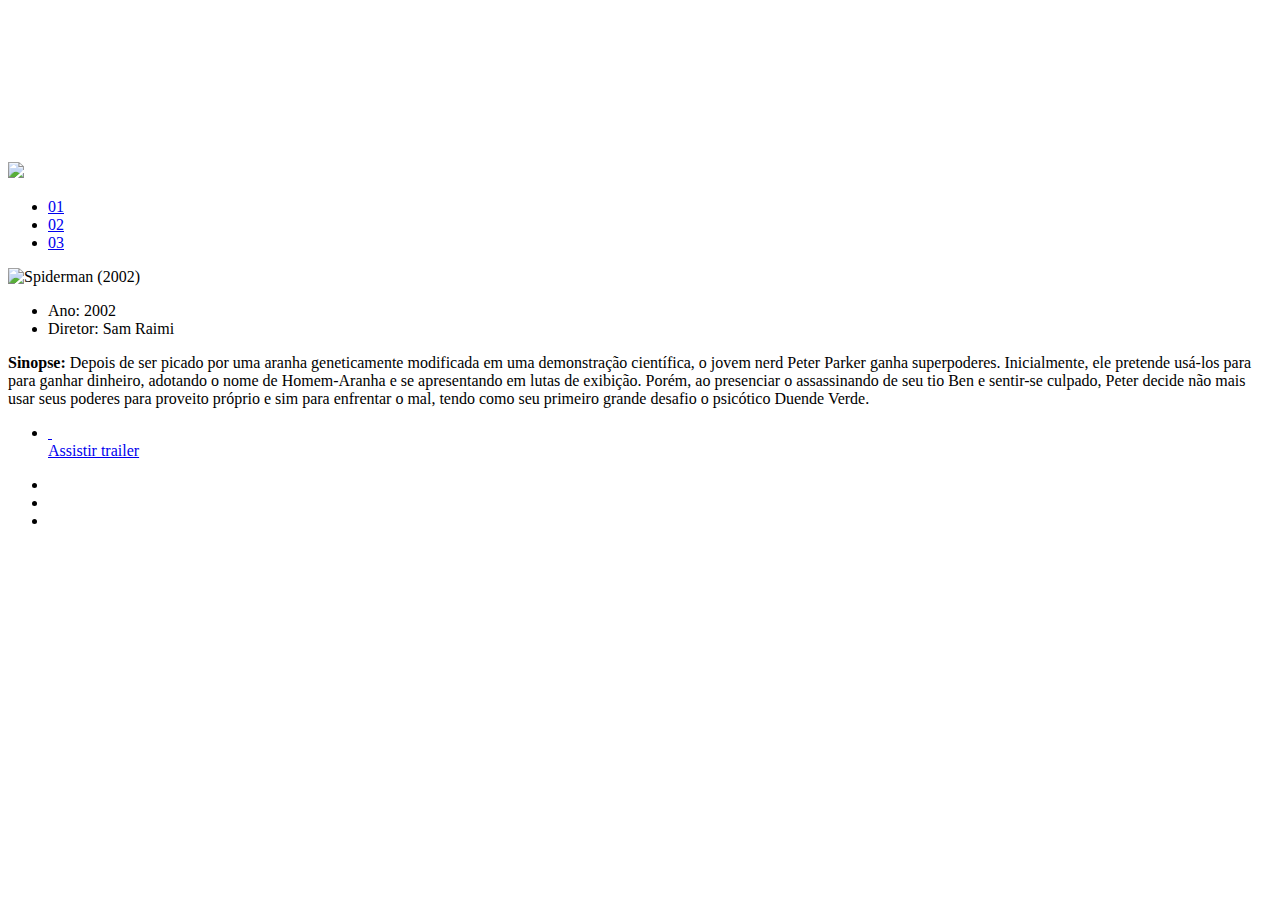
==== Projeto Spider-Man HTML CSS JS/assets/pages/tobey-maguire/spiderman1.html @ 19bfcae7 "alterando" ====
<!DOCTYPE html>
<html lang="en">
<head>
  <meta charset="UTF-8">
  <meta http-equiv="X-UA-Compatible" content="IE=edge">
  <meta name="viewport" content="width=device-width, initial-scale=1.0">
  <title>Multiverso | Spiderman</title>
  <link href="../../assets/css/internal.css" rel="stylesheet" />
  <link rel="stylesheet" href="https://cdn.jsdelivr.net/npm/@fancyapps/ui@4.0/dist/fancybox.css"/>
</head>
<body>
  <div class="s-wrapper">
    
    <video autoplay loop>
      <source src="../../assets/videos/spiderman-2002-trailer.mp4" type="video/mp4" />
    </video>

    <div class="s-left-column">
      <nav class="navigator">
        <div class="navigator__icon">
          <a href="../../index.html">
            <img src="../../assets/images/icons/spiderman1.png" />
          </a>
        </div>
        <ul>
          <li><a href="#01">01</a></li>
          <li><a href="spiderman2.html">02</a></li>
          <li><a href="spiderman3.html">03</a></li>
        </ul>
      </nav>
    </div>


    <div class="s-main-content">
      <div class="s-main-content__top">
        <div class="s-logo">
          <img src="../../assets/images/spiderman-tobey/movie-01/logo.png" alt="Spiderman (2002)"
            title="Spiderman (2002)" />
        </div>

        <div class="s-description">
          <div class="pills">
            <ul>
              <li>Ano: 2002</li>
              <li>Diretor: Sam Raimi</li>
            </ul>
          </div>

          <div class="s-description__text">
            <p><strong>Sinopse:</strong>&nbsp;Depois de ser picado por uma aranha geneticamente modificada em uma
              demonstração científica, o jovem nerd Peter Parker ganha superpoderes. Inicialmente, ele pretende usá-los
              para para ganhar dinheiro, adotando o nome de Homem-Aranha e se apresentando em lutas de exibição. Porém,
              ao presenciar o assassinando de seu tio Ben e sentir-se culpado, Peter decide não mais usar seus poderes
              para proveito próprio e sim para enfrentar o mal, tendo como seu primeiro grande desafio o psicótico
              Duende Verde.</p>
          </div>
        </div>

        <div class="s-links">
          <ul>
            <li>
              <a href="https://www.youtube.com/watch?v=TYMMOjBUPMM" class="link-button" target="_blank">
                <span class="icon">
                  <div class="play-icon">&nbsp;</div>
                </span>
                <span class="label">
                  Assistir trailer
                </span>
              </a>
            </li>
          </ul>
        </div>

      </div>

      <div class="s-main-content__bottom">
        <div class="gallery">
          <ul>
            <li>
              <a data-fancybox href="../../assets/images/spiderman-tobey/movie-01/gallery/image-01-full.jpg">
                <img src="../../assets/images/spiderman-tobey/movie-01/gallery/image-01.png" alt="">
              </a>
            </li>
            <li>
              <a data-fancybox href="../../assets/images/spiderman-tobey/movie-01/gallery/image-02-full.jpg">
                <img src="../../assets/images/spiderman-tobey/movie-01/gallery/image-02.png" alt="">
              </a>
            </li>
            <li>
              <a data-fancybox href="../../assets/images/spiderman-tobey/movie-01/gallery/image-03-full.jpg">
                <img src="../../assets/images/spiderman-tobey/movie-01/gallery/image-03.png" alt="">
              </a>
            </li>
          </ul>
        </div>
      </div>
    </div>
  </div>
  <script src="https://cdn.jsdelivr.net/npm/@fancyapps/ui@4.0/dist/fancybox.umd.js"></script>
  <script>
    //  JavaScript will go here
  </script>
</body>
</html>
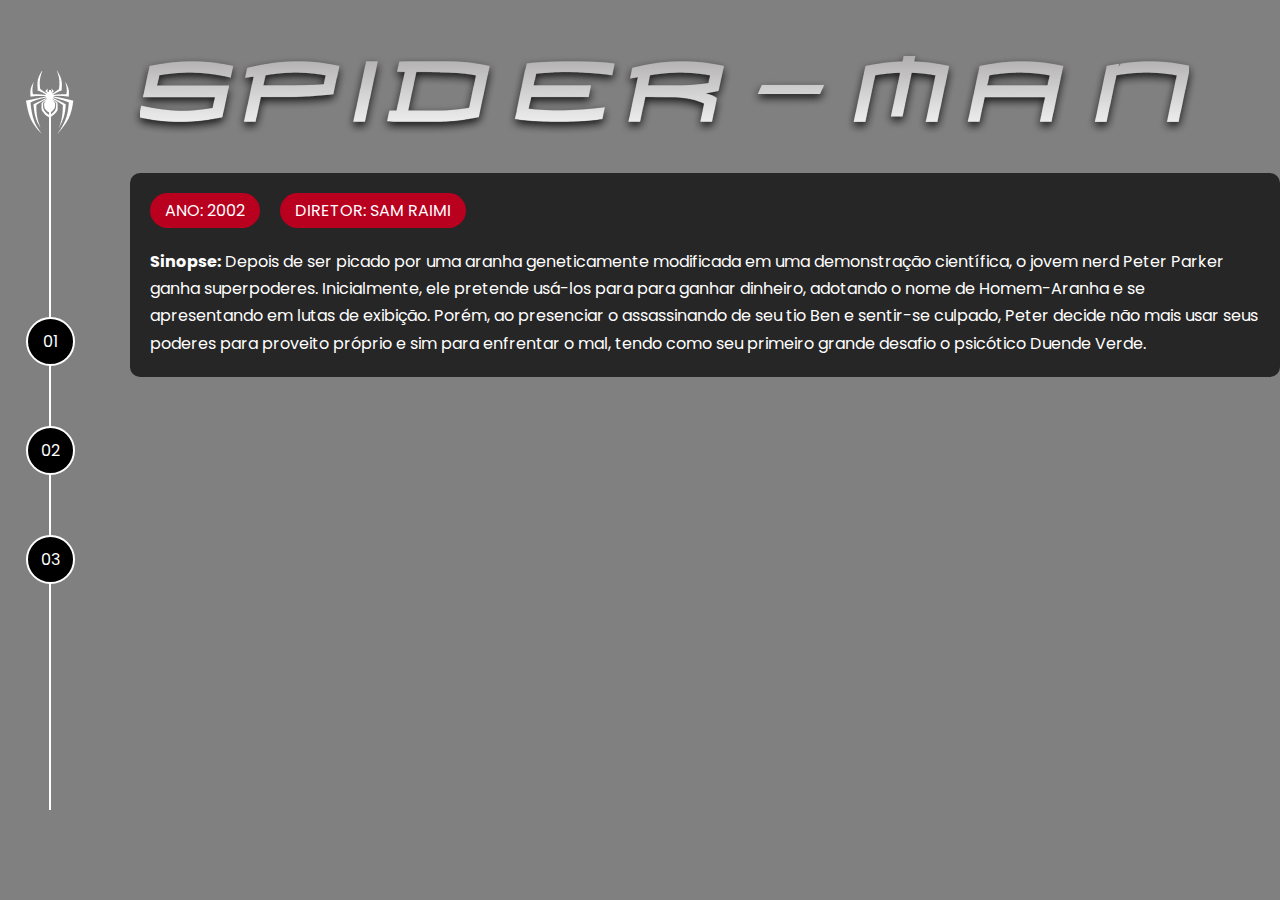
==== commit ce1b5c7a: "adicionando componentes" ====
--- a/Projeto Spider-Man HTML CSS JS/assets/pages/tobey-maguire/spiderman1.html
+++ b/Projeto Spider-Man HTML CSS JS/assets/pages/tobey-maguire/spiderman1.html
@@ -1,41 +1,35 @@
 <!DOCTYPE html>
 <html lang="en">
+
 <head>
   <meta charset="UTF-8">
   <meta http-equiv="X-UA-Compatible" content="IE=edge">
   <meta name="viewport" content="width=device-width, initial-scale=1.0">
-  <title>Multiverso | Spiderman</title>
-  <link href="../../assets/css/internal.css" rel="stylesheet" />
-  <link rel="stylesheet" href="https://cdn.jsdelivr.net/npm/@fancyapps/ui@4.0/dist/fancybox.css"/>
+  <link rel="stylesheet" href="../../css/internal.css">
+  <title>Spiderman | Multiversos</title>
 </head>
+
 <body>
   <div class="s-wrapper">
-    
-    <video autoplay loop>
-      <source src="../../assets/videos/spiderman-2002-trailer.mp4" type="video/mp4" />
-    </video>
-
     <div class="s-left-column">
       <nav class="navigator">
+        <!-- nav>ul>li*3>a -->
         <div class="navigator__icon">
-          <a href="../../index.html">
-            <img src="../../assets/images/icons/spiderman1.png" />
+          <a href="../../../index.html">
+            <img src="../../images/icons/spiderman1.png">
           </a>
         </div>
         <ul>
           <li><a href="#01">01</a></li>
-          <li><a href="spiderman2.html">02</a></li>
-          <li><a href="spiderman3.html">03</a></li>
+          <li><a href="#02">02</a></li>
+          <li><a href="#03">03</a></li>
         </ul>
       </nav>
     </div>
-
-
     <div class="s-main-content">
       <div class="s-main-content__top">
         <div class="s-logo">
-          <img src="../../assets/images/spiderman-tobey/movie-01/logo.png" alt="Spiderman (2002)"
-            title="Spiderman (2002)" />
+          <img src="../../images/spiderman-tobey/movie-01/logo.png" alt="Spiderman (2002)">
         </div>
 
         <div class="s-description">
@@ -54,51 +48,12 @@
               para proveito próprio e sim para enfrentar o mal, tendo como seu primeiro grande desafio o psicótico
               Duende Verde.</p>
           </div>
-        </div>
-
-        <div class="s-links">
-          <ul>
-            <li>
-              <a href="https://www.youtube.com/watch?v=TYMMOjBUPMM" class="link-button" target="_blank">
-                <span class="icon">
-                  <div class="play-icon">&nbsp;</div>
-                </span>
-                <span class="label">
-                  Assistir trailer
-                </span>
-              </a>
-            </li>
-          </ul>
-        </div>
 
       </div>
+      <div class="s-main-content__bottom">
 
-      <div class="s-main-content__bottom">
-        <div class="gallery">
-          <ul>
-            <li>
-              <a data-fancybox href="../../assets/images/spiderman-tobey/movie-01/gallery/image-01-full.jpg">
-                <img src="../../assets/images/spiderman-tobey/movie-01/gallery/image-01.png" alt="">
-              </a>
-            </li>
-            <li>
-              <a data-fancybox href="../../assets/images/spiderman-tobey/movie-01/gallery/image-02-full.jpg">
-                <img src="../../assets/images/spiderman-tobey/movie-01/gallery/image-02.png" alt="">
-              </a>
-            </li>
-            <li>
-              <a data-fancybox href="../../assets/images/spiderman-tobey/movie-01/gallery/image-03-full.jpg">
-                <img src="../../assets/images/spiderman-tobey/movie-01/gallery/image-03.png" alt="">
-              </a>
-            </li>
-          </ul>
-        </div>
       </div>
     </div>
-  </div>
-  <script src="https://cdn.jsdelivr.net/npm/@fancyapps/ui@4.0/dist/fancybox.umd.js"></script>
-  <script>
-    //  JavaScript will go here
-  </script>
 </body>
+
 </html>--- a/Projeto Spider-Man HTML CSS JS/assets/css/internal.css
+++ b/Projeto Spider-Man HTML CSS JS/assets/css/internal.css
@@ -0,0 +1,131 @@
+@import url('../css/reset.css');
+@import url('../css/global.css');
+@import url('../css/Componentes/pills.css');
+
+.s-wrapper {
+    display: flex;
+    height: 100vh;
+    flex-flow: row nowrap;
+    background-color: aqua;
+}
+
+.s-wrapper .s-left-column {
+    width: 6.25rem;
+    height: 100%;
+    display: flex;
+    justify-content: center;
+    align-items: center;
+    position: fixed;
+    padding-right: 50px;
+    left: 0;
+    top: 0;
+    position: absolute;
+}
+
+.s-wrapper .s-main-content {
+    height: 100%;
+    width: 100%;
+    background-color: gray;
+    padding-left: 1.875rem
+}
+
+.navigator {
+    height: 80vh;
+    display: flex;
+    justify-content: center;
+    align-items: center;
+    width: 100%;
+    position: relative;
+}
+
+.navigator ul li {
+    margin: 60px 0;
+}
+
+.navigator ul li:first-child {
+    margin-top: 0;
+}
+
+.navigator ul li:last-child {
+    margin-bottom: 0;
+}
+
+.navigator ul li a {
+    color: white;
+    border: solid 2px white;
+    width: 45px;
+    height: 45px;
+    border-radius: 50%;
+    background-color: black;
+    display: flex;
+    align-items: center;
+    justify-content: center;
+}
+
+.navigator::before {
+    content: '';
+    position: absolute;
+    top: 0;
+    width: 2px;
+    height: 100%;
+    background-color: white;
+    position: relative;
+}
+
+.navigator ul {
+    position: absolute;
+}
+
+.navigator ul li a:hover,
+.navigator ul li a.active {
+    color: var(--primary-color);
+    background-color: white;
+}
+
+.navigator .navigator__icon {
+    position: absolute;
+    top: -20px;
+}
+
+.s-wrapper .s-main-content {
+    height: 100%;
+    width: 100%;
+    background-color: gray;
+    padding-left: 8.125rem;
+}
+
+.s-wrapper .s-main-content__top {
+    height: 80vh;
+    display: flex;
+    flex-direction: column;
+    justify-content: flex-start;
+
+}
+
+.s-wrapper .s-main-content__bottom {
+    height: 20vh;
+    display: flex;
+    flex-direction: column;
+    justify-content: flex-end;
+}
+
+.s-wrapper .s-main-content .s-logo img {
+    margin-top: 50px;
+    margin-left: 0;
+    margin-bottom: 30px;
+}
+
+.s-wrapper .s-main-content__top .s-description {
+    background-color: rgba(0, 0, 0, .7); /* .7 é para definir opacidade no caso 70% */
+    padding: 20px;
+    border-radius: 10px;
+}
+
+.s-wrapper .s-main-content__top .s-description .s-description__text p {
+    color: white;
+    line-height: 170%;
+}
+
+.s-wrapper .s-main-content__top .s-description .pills {
+    margin-bottom: 20px;
+}